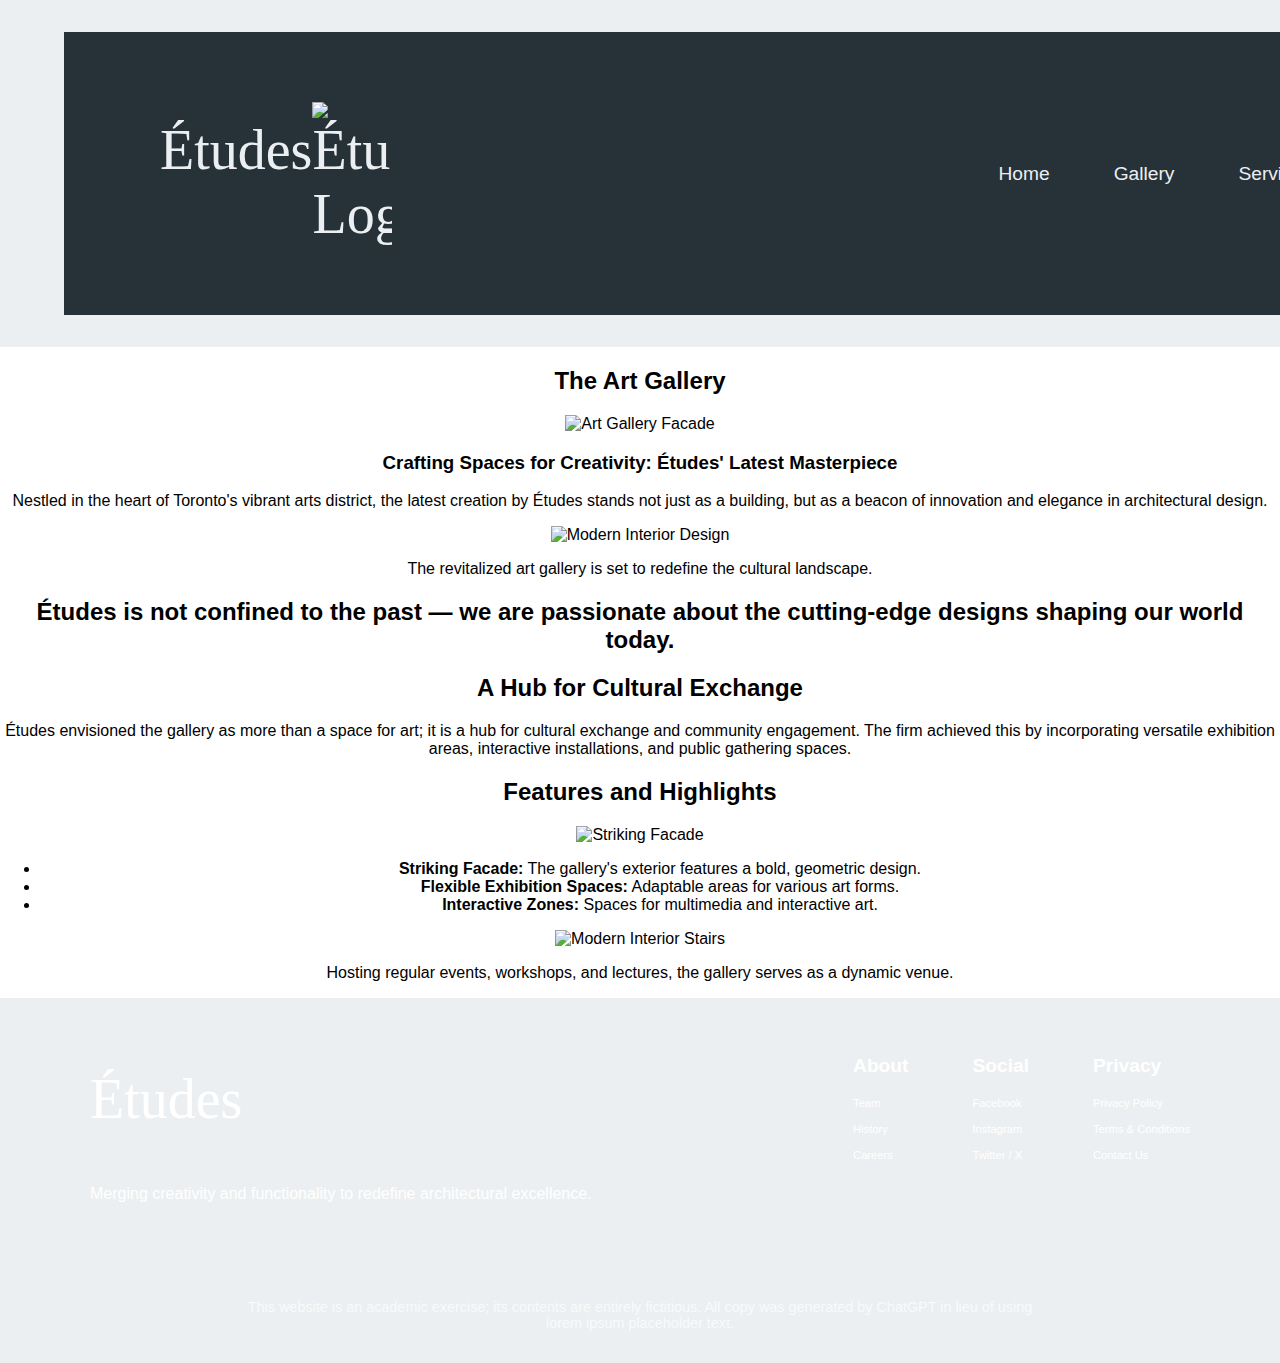
==== dmit-1530-assignment-1-start/gallery.html @ 7475fe58 "Update done" ====
<!DOCTYPE html>
<html lang="en">
<head>
    <meta charset="UTF-8">
    <meta name="viewport" content="width=device-width, initial-scale=1.0">
    <title>The Art Gallery</title>

    <link rel="stylesheet" href="css/reset.css">
    <link rel="stylesheet" href="css/styles.css">
</head>

<body>
    <header>
        <div class="navbar">
            <h1 class="logo">Études <img src="logo.webp" alt="Études Logo"></h1>
            <nav>
                <ul>
                    <li><a href="index.html">Home</a></li>
                    <li><a href="gallery.html">Gallery</a></li>
                    <li><a href="#">Services</a></li>
                </ul>
            </nav>
        </div>
    </header>

  
    <section class="gallery-intro">
        <h2>The Art Gallery</h2>

        <div class="gallery-grid">
            <div class="gallery-item">
                <img src="vii.webp" alt="Art Gallery Facade">
                <div class="gallery-text">
                    <h3>Crafting Spaces for Creativity: Études' Latest Masterpiece</h3>
                    <p>
                        Nestled in the heart of Toronto's vibrant arts district, the latest creation by Études stands not just as a building, 
                        but as a beacon of innovation and elegance in architectural design.
                    </p>
                </div>
            </div>

            <div class="gallery-item">
                <img src="iv.webp" alt="Modern Interior Design">
                <p>The revitalized art gallery is set to redefine the cultural landscape.</p>
            </div>
        </div>
    </section>

  
    <section class="gallery-statement">
        <h2>Études is not confined to the past — we are passionate about the cutting-edge designs shaping our world today.</h2>
    </section>

   
    <section class="cultural-exchange">
        <h2>A Hub for Cultural Exchange</h2>
        <p>
            Études envisioned the gallery as more than a space for art; it is a hub for cultural exchange and community engagement.
            The firm achieved this by incorporating versatile exhibition areas, interactive installations, and public gathering spaces.
        </p>
    </section>

    
    <section class="features-highlights">
        <h2>Features and Highlights</h2>
        <div class="features-grid">
            <div class="feature-item">
                <img src="v.webp" alt="Striking Facade">
                <ul>
                    <li><strong>Striking Facade:</strong> The gallery's exterior features a bold, geometric design.</li>
                    <li><strong>Flexible Exhibition Spaces:</strong> Adaptable areas for various art forms.</li>
                    <li><strong>Interactive Zones:</strong> Spaces for multimedia and interactive art.</li>
                </ul>
            </div>

            <div class="feature-item">
                <img src="i.webp" alt="Modern Interior Stairs">
                <p>Hosting regular events, workshops, and lectures, the gallery serves as a dynamic venue.</p>
            </div>
        </div>
    </section>

    
    <footer>
        <div class="footer-flex">
            <div class="footer-brand">
                <h1>Études</h1>
                <p>Merging creativity and functionality to redefine architectural excellence.</p>
            </div>
            <div class="footer-links">
                <div class="footer-column">
                    <h4>About</h4>
                    <ul>
                        <li><a href="#">Team</a></li>
                        <li><a href="#">History</a></li>
                        <li><a href="#">Careers</a></li>
                    </ul>
                </div>
                <div class="footer-column">
                    <h4>Social</h4>
                    <ul>
                        <li><a href="#">Facebook</a></li>
                        <li><a href="#">Instagram</a></li>
                        <li><a href="#">Twitter / X</a></li>
                    </ul>
                </div>
                <div class="footer-column">
                    <h4>Privacy</h4>
                    <ul>
                        <li><a href="#">Privacy Policy</a></li>
                        <li><a href="#">Terms & Conditions</a></li>
                        <li><a href="#">Contact Us</a></li>
                    </ul>
                </div>
            </div>
        </div>
        <p class="footer-disclaimer">
            This website is an academic exercise; its contents are entirely fictitious. All copy was generated by ChatGPT in lieu of using lorem ipsum placeholder text.
        </p>
    </footer>

    
</body>
</html>
---- dmit-1530-assignment-1-start/css/styles.css ----
:root {
    --blue-grey-50: #ECEFF1;
    --blue-grey-100: #CFD8DC;
    --blue-grey-200: #B0BEC5;
    --blue-grey-900: #263238;
}

body {
    color: #000;
    text-align: center;
    font-family: Arial, Helvetica, sans-serif;
    margin: 0;
    padding: 0;
}

header,
footer {
    background-color: var(--blue-grey-50);
    color: #fff;
    padding: 2rem 4rem;
}

.navbar {
    display: flex;
    justify-content: space-between;
    align-items: center;
    padding: 2rem 6rem;
    background-color: var(--blue-grey-900);
    width: 100%;
    margin: 0 auto;
}

.logo {
    display: flex;
    align-items: baseline;
    font-family: "Libre Baskerville", serif;
    font-size: 3.5rem;
    font-weight: 50;
    color: var(--blue-grey-50);
    flex-grow: 1;
}

.logo img {
    width: 5rem;
    height: auto;
}

.navbar ul {
    list-style: none;
    display: flex;
    gap: 4rem;
}

.navbar ul li {
    display: inline;
}

.navbar ul li a {
    color: var(--blue-grey-50);
    text-decoration: none;
    font-size: 1.2rem;
}

.intro-statement {
    padding: 4rem 2rem;
}

.intro-statement h2 {
    font-family: Georgia, serif;
    font-weight: normal;
    font-size: 1.8rem;
}

.intro-statement p {
    max-width: 800px;
    margin: 0 auto;
    font-size: 0.8rem;
}

.button {
    background-color: var(--blue-grey-900);
    color: white;
    border: none;
    padding: 1rem 2rem;
    font-size: 1rem;
    margin-top: 1rem;
    cursor: pointer;
    border-radius: 5px;
}

.tallbuilding-image img {
    width: 90%;
    height: 60vh;
    object-fit: cover;
    margin: 2rem 0;
}

.passion-section {
    padding: 1.5rem 2rem;
    text-align: center;
    max-width: 900px;
    margin: 0 auto;
}

.section-divider1 {
    font-size: 2rem;
    font-weight: bold;
    text-align: center;
    /* margin: 1rem 0; */

}

.passion-section h2 {
    font-family: Georgia, serif;
    font-weight: normal;
    font-size: 1.8rem;

}

.passion-section p {
    font-size: 0.8rem;
    max-width: 100%;
    line-height: 1.5;
}


.section-divider {
    font-size: 2rem;
    font-weight: bold;
    text-align: left;
}

.services-grid {
    display: grid;
    grid-template-columns: repeat(3, 1fr);
    padding: 2rem 0;
    margin: 3rem auto 0 auto;
}

.service-item {
    text-align: left;
    padding: 1rem;
}

.testimonial {
    background-color: var(--blue-grey-200);
    color: var(--blue-grey-50);
    text-align: center;
    padding: 4rem 2rem;
}

.testimonial blockquote {
    font-size: 1.8rem;
    font-style: normal;
    font-weight: 400;
    max-width: 700px;
    margin: 0 auto;
    padding-bottom: 1.5rem;
    font-family: Georgia;

}

.ceo-detail {
    margin-top: 1rem;
}

.ceo-name {
    font-size: 0.9rem;
    opacity: 0.8;

}

.ceo-title {
    font-size: 0.9rem;
    opacity: 0.8;
}

.architecture-section {
    padding: 4rem 2rem;
    background-color: var(--blue-grey-100);
    text-align: center;
    padding: 4rem 2rem;
    margin: 0 auto;
    border-radius: 10px;

}

.architecture-section h2 {
    font-family: Georgia, serif;
    font-weight: normal;
    font-size: 1.6rem;
    text-align: center
}

.architecture-section p {
    font-size: 0.8rem;
    max-width: 1100px;
    margin: 0 auto 2rem auto;
    line-height: 1.6;
}



.architecture-grid {
    display: grid;
    grid-template-columns: repeat(2, 1fr);
    gap: 1rem;
    max-width: 1000px;
    margin: 3rem auto 0 auto;
    text-align: left;
    flex-shrink: 0;
}

.architecture-item {

    text-align: left;
}

.architecture-images {
    display: flex;
    gap: 2rem;
    margin-top: 0.5rem;
}

.architecture-images img {

    border-radius: 4px;
}

.newsletter {
    background-color: var(--blue-grey-900);
    text-align: center;
    padding: 4rem 2rem;
    display: flex;
    justify-content: center;
    align-items: center;
}


.newsletter-container {
    background-color: white;
    padding: 3rem;
    border-radius: 10px;
    max-width: 600px;
    width: 100%;
    box-shadow: 0 4px 10px rgba(0, 0, 0, 0.1);
    display: flex;
    flex-direction: column;
    align-items: center;
}



.newsletter h2 {
    font-family: Georgia, serif;
    font-weight: normal;
    font-size: 1.8rem;

}

.newsletter p {
    font-size: 0.9rem;
    max-width: 100%;
    line-height: 1.5;
    margin: 0 auto;
}


.newsletter .button {
    background-color: black;
    color: var(--blue-grey-50);
    border: none;
    cursor: pointer;
    font-size: 1rem;
    border-radius: 5px;
    margin-top: 1.5rem;
    padding: 1rem;
}

.footer {
    background-color: var(--blue-grey-900);
    color: white;
    padding: 4rem 12rem;

}

.footer p {
    font-size: 0.7rem;
}



.footer-flex {
    display: flex;
    justify-content: space-between;
    align-items: flex-start;
    max-width: 1100px;
    margin: 0 auto;


}


.footer-brand {
    display: flex;
    flex-direction: column;
    align-items: flex-start;
}


.logo-container {
    display: flex;
    align-items: center;
    gap: 1rem;
}


.footer-brand h1 {
    font-size: 3.5rem;
    font-family: "Libre Baskerville", serif;
    font-weight: normal;
    color: white;
    align-items: baseline;
    font-weight: 50;
}


.footer-brand img {
    width: 5rem;
    height: auto;
}


.footer-tagline {
    margin-top: 0rem;
    font-size: 0.8rem;
    max-width: 70%;
    text-align: left;
    color: var(--blue-grey-200)
}


.footer-links {
    display: flex;
    gap: 4rem;
    text-align: left;
}


.footer-column h4 {
    font-size: 1.2rem;
    margin-bottom: 1rem;
}


.footer-column ul {
    list-style: none;
    padding: 0;
}

.footer-column ul li {
    margin-bottom: 0.5rem;
}

.footer-column ul li a {
    color: white;
    text-decoration: none;
    font-size: 0.7rem;
}

.footer-column ul li a:hover {
    text-decoration: underline;
}


.footer-disclaimer {
    text-align: center;
    font-size: 0.9rem;
    max-width: 800px;
    margin: 2rem auto 0 auto;
    opacity: 0.7;
    margin-top: 5rem;
}



/* @media styles */

@media (max-width: 1024px) {  

   
    h1 { font-size: 2.8rem; }
    h2 { font-size: 2rem; }
    h3 { font-size: 1.4rem; }

    p, li {
        font-size: 1rem;
        line-height: 1.6;
    }

  
    .navbar {
        display: flex;
        flex-direction: row;
        justify-content: space-between;
        align-items: center;
        padding: 1.5rem 2rem;
    }

    .logo {
        font-size: 2.8rem; 
        display: flex;
        align-items: center;
        
    }

    .logo img {
        width: 4rem;
        height: auto;
        
    }

    .navbar ul {
        display: flex;
        gap: 2rem;
        list-style: none;
    }

    .navbar ul li a {
        font-size: 1.2rem;
        color: var(--blue-grey-50);
        text-decoration: none;
    }

  
    .services-grid {
        display: grid;
        grid-template-columns: repeat(2, 1fr);
        gap: 2rem;
        max-width: 900px;
        margin: 0 auto;
    }

  
    .architecture-grid {
        display: grid;
        grid-template-columns: repeat(2, 1fr);
        gap: 2rem;
        align-items: start;
    }

 
    .architecture-grid img {
        width: 100%;
        height: auto;
        margin-top: 1rem;
        border-radius: 5px; 
    }

  
    .section-divider {
        text-align: left;
        margin-bottom: 0.5rem;
    }


    .newsletter-container {
        max-width: 70%;
        text-align: center;
        padding: 3rem;
    }

  
    .footer-flex {
        display: flex;
        justify-content: space-between;
        align-items: flex-start;
        gap: 3rem; 
    }

    .footer-links {
        display: flex;
        gap: 2.5rem; 
    }
}



@media (max-width: 768px) {

    .navbar {
        flex-direction: column;
        align-items: center;
        text-align: center;
        padding: 1rem 0;
    }

    .logo {
        font-size: 2rem;
    }

    .logo img {
        width: 4rem;
    }

    .navbar ul {
        /* flex-direction: row; */
        gap: 1rem;
    }


    h1 {
        font-size: 2.2rem;
        text-align: center;
    }

    h2 {
        font-size: 1.8rem;
        text-align: center;
    }

    h3 {
        font-size: 1.2rem;
        text-align: center;
    }

    p {
        font-size: 1rem;
        line-height: 1.6;
        text-align: center;
    }


    section {
        padding: 2rem 1rem;

    }


    .services-grid {
        grid-template-columns: 1fr;
        gap: 1rem;
    }


    .testimonial {
        padding: 3rem 1.5rem;
        text-align: center;
    }


    .architecture-grid {
        display: flex;
        flex-direction: column;
        gap: 2rem;
    }




    .section-divider {
        text-align: center;
        font-size: 1.5rem;
        margin-bottom: 0.5rem;
    }


    .architecture-images {
        display: flex;
        justify-content: space-between;
        gap: 1rem;
        flex-wrap: wrap;
    }

    .architecture-images img {
        width: 100%;
        max-width: 300px;
        height: auto;
        display: block;
        margin: 0 auto;
    }


    .architecture-item ul li {
        font-size: 1rem;
        line-height: 1.6;
    }


    .architecture-item {
        width: 100%;
    }

    .architecture-item img {
        width: 100%;
        height: auto;
        margin-top: 1rem;
    }


    .newsletter-container {
        width: 90%;
        text-align: center;
        padding: 2rem;
    }


    .footer {
        flex-direction: column;
        text-align: left;
        padding: 3rem 1rem;
    }

    .footer-flex {
        flex-direction: column;
        align-items: center;
        text-align: center;
        gap: 1.5rem;
    }

    .footer-links {
        display: flex;
        text-align: center;
        flex-direction: column;
        flex-wrap: wrap;
        justify-content: center;
        gap: 1rem;
    }

    .footer-links ul li {
        font-size: 1rem;
        line-height: 1.6;
    }

    .footer-brand {
        display: flex;
        gap: 0.8rem;
    }

    .footer-brand h1 {
        font-size: 2.5rem;

    }

    .footer-brand img {
        width: 3.5rem;

    }

    .footer-tagline {
        margin-top: 0.5rem;
        font-size: 1rem;
        max-width: 80%;
    }
}
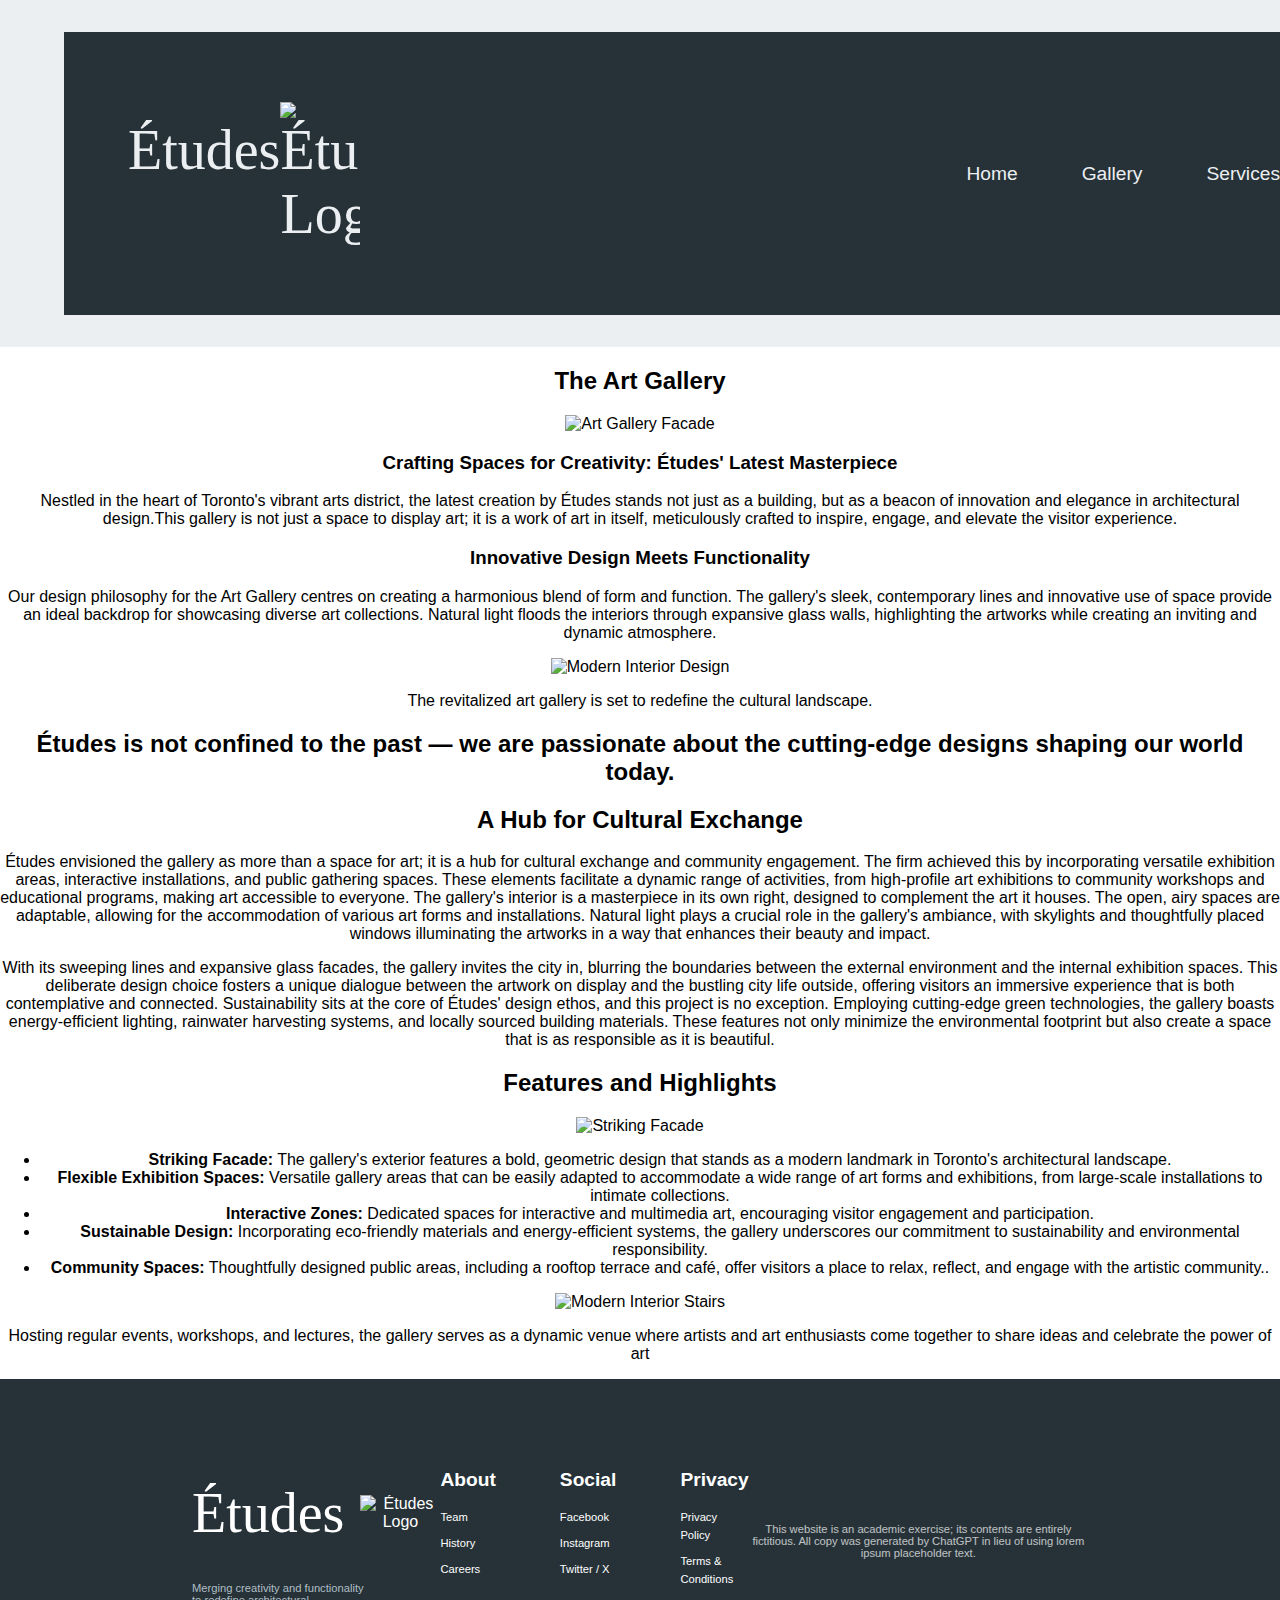
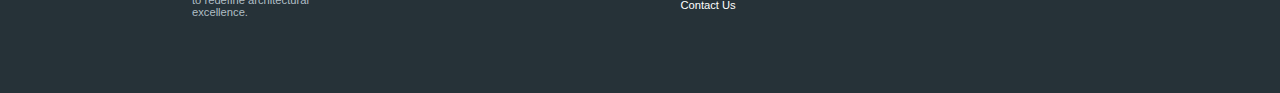
==== commit 3bac1ef5: "update made in gallery.html" ====
--- a/dmit-1530-assignment-1-start/gallery.html
+++ b/dmit-1530-assignment-1-start/gallery.html
@@ -1,5 +1,6 @@
 <!DOCTYPE html>
 <html lang="en">
+
 <head>
     <meta charset="UTF-8">
     <meta name="viewport" content="width=device-width, initial-scale=1.0">
@@ -12,7 +13,9 @@
 <body>
     <header>
         <div class="navbar">
-            <h1 class="logo">Études <img src="logo.webp" alt="Études Logo"></h1>
+
+
+            <h1 class="logo">Études <img src="img/ix.png" alt="Études Logo"></h1>
             <nav>
                 <ul>
                     <li><a href="index.html">Home</a></li>
@@ -23,102 +26,159 @@
         </div>
     </header>
 
-  
+
+
+<main>
     <section class="gallery-intro">
         <h2>The Art Gallery</h2>
 
         <div class="gallery-grid">
             <div class="gallery-item">
-                <img src="vii.webp" alt="Art Gallery Facade">
+                <img src="img/vii.webp" alt="Art Gallery Facade">
                 <div class="gallery-text">
                     <h3>Crafting Spaces for Creativity: Études' Latest Masterpiece</h3>
                     <p>
-                        Nestled in the heart of Toronto's vibrant arts district, the latest creation by Études stands not just as a building, 
-                        but as a beacon of innovation and elegance in architectural design.
+                        Nestled in the heart of Toronto's vibrant arts district, the latest creation by Études stands
+                        not just as a building, but as a beacon of innovation and elegance in architectural design.This
+                        gallery is not just a space to display art; it is a work of art in itself, meticulously crafted
+                        to inspire, engage, and elevate the visitor experience.
                     </p>
                 </div>
             </div>
 
             <div class="gallery-item">
-                <img src="iv.webp" alt="Modern Interior Design">
+                <h3>Innovative Design Meets Functionality</h3>
+
+                <p>
+                    Our design philosophy for the Art Gallery centres on creating a harmonious blend of form and
+                    function. The gallery's sleek, contemporary lines and innovative use of space provide an ideal
+                    backdrop for showcasing diverse art collections. Natural light floods the interiors through expansive 
+                    glass walls, highlighting the artworks while creating an inviting and dynamic atmosphere.
+                </p>
+                <img src="img/iv.webp" alt="Modern Interior Design">
                 <p>The revitalized art gallery is set to redefine the cultural landscape.</p>
             </div>
         </div>
     </section>
 
-  
     <section class="gallery-statement">
-        <h2>Études is not confined to the past — we are passionate about the cutting-edge designs shaping our world today.</h2>
+        <h2>Études is not confined to the past — we are passionate about the cutting-edge designs shaping our world
+            today.</h2>
     </section>
 
-   
+
     <section class="cultural-exchange">
         <h2>A Hub for Cultural Exchange</h2>
         <p>
-            Études envisioned the gallery as more than a space for art; it is a hub for cultural exchange and community engagement.
-            The firm achieved this by incorporating versatile exhibition areas, interactive installations, and public gathering spaces.
+            Études envisioned the gallery as more than a space for art; it is a hub for cultural exchange and community
+            engagement. The firm achieved this by incorporating versatile exhibition areas, interactive installations,
+            and public gathering spaces. These elements facilitate a dynamic range of activities, from high-profile art
+            exhibitions to community workshops and educational programs, making art accessible to everyone.
+
+            The gallery's interior is a masterpiece in its own right, designed to complement the art it houses. The
+            open, airy spaces are adaptable, allowing for the accommodation of various art forms and installations.
+            Natural light plays a crucial role in the gallery's ambiance, with skylights and thoughtfully placed windows
+            illuminating the artworks in a way that enhances their beauty and impact.
         </p>
+
+        <p>
+            With its sweeping lines and expansive glass facades, the gallery invites the city in, blurring the
+            boundaries between the external environment and the internal exhibition spaces. This deliberate design
+            choice fosters a
+            unique dialogue between the artwork on display and the bustling city life outside, offering visitors an
+            immersive experience that is both contemplative and connected.
+
+            Sustainability sits at the core of Études' design ethos, and this project is no exception. Employing
+            cutting-edge green technologies, the gallery boasts energy-efficient lighting, rainwater harvesting systems,
+            and locally sourced building materials. These features not only minimize the environmental footprint but
+            also create a space that is as responsible as it is beautiful.
+        </p>
+
+
     </section>
 
-    
+
     <section class="features-highlights">
         <h2>Features and Highlights</h2>
         <div class="features-grid">
             <div class="feature-item">
-                <img src="v.webp" alt="Striking Facade">
+                <img src="img/v.webp" alt="Striking Facade">
                 <ul>
-                    <li><strong>Striking Facade:</strong> The gallery's exterior features a bold, geometric design.</li>
-                    <li><strong>Flexible Exhibition Spaces:</strong> Adaptable areas for various art forms.</li>
-                    <li><strong>Interactive Zones:</strong> Spaces for multimedia and interactive art.</li>
+                    <li><strong>Striking Facade:</strong> The gallery's exterior features a bold, geometric design that
+                        stands as a modern landmark in Toronto's architectural landscape.</li>
+
+                    <li><strong>Flexible Exhibition Spaces:</strong> Versatile gallery areas that can be easily adapted
+                        to accommodate a wide range of art forms and exhibitions, from large-scale installations to
+                        intimate collections.</li>
+
+                    <li><strong>Interactive Zones:</strong> Dedicated spaces for interactive and multimedia art,
+                        encouraging visitor engagement and participation.</li>
+
+                    <li><strong>Sustainable Design:</strong> Incorporating eco-friendly materials and energy-efficient
+                        systems, the gallery underscores our commitment to sustainability and environmental
+                        responsibility.</li>
+
+                    <li><strong>Community Spaces:</strong> Thoughtfully designed public areas, including a rooftop
+                        terrace and café, offer visitors a place to relax, reflect, and engage with the artistic
+                        community..</li>
                 </ul>
             </div>
 
             <div class="feature-item">
-                <img src="i.webp" alt="Modern Interior Stairs">
-                <p>Hosting regular events, workshops, and lectures, the gallery serves as a dynamic venue.</p>
+                <img src="img/i.webp" alt="Modern Interior Stairs">
+                <p>Hosting regular events, workshops, and lectures, the gallery serves as a dynamic venue where artists
+                    and art enthusiasts come together to share ideas and celebrate the power of art</p>
             </div>
         </div>
     </section>
+</main>
+    
+<footer class="footer">
+    <div class="footer-flex">
+        <div class="footer-brand">
+            <div class="logo-container">
+                <h1>Études</h1>
+                <img src="img/ix.png" alt="Études Logo">
+            </div>
+            <p class="footer-tagline">
+                Merging creativity and functionality to redefine architectural excellence.
+            </p>
+        </div>
 
-    
-    <footer>
-        <div class="footer-flex">
-            <div class="footer-brand">
-                <h1>Études</h1>
-                <p>Merging creativity and functionality to redefine architectural excellence.</p>
+        <div class="footer-links">
+            <div class="footer-column">
+                <h4>About</h4>
+                <ul>
+                    <li><a href="#">Team</a></li>
+                    <li><a href="#">History</a></li>
+                    <li><a href="#">Careers</a></li>
+                </ul>
             </div>
-            <div class="footer-links">
-                <div class="footer-column">
-                    <h4>About</h4>
-                    <ul>
-                        <li><a href="#">Team</a></li>
-                        <li><a href="#">History</a></li>
-                        <li><a href="#">Careers</a></li>
-                    </ul>
-                </div>
-                <div class="footer-column">
-                    <h4>Social</h4>
-                    <ul>
-                        <li><a href="#">Facebook</a></li>
-                        <li><a href="#">Instagram</a></li>
-                        <li><a href="#">Twitter / X</a></li>
-                    </ul>
-                </div>
-                <div class="footer-column">
-                    <h4>Privacy</h4>
-                    <ul>
-                        <li><a href="#">Privacy Policy</a></li>
-                        <li><a href="#">Terms & Conditions</a></li>
-                        <li><a href="#">Contact Us</a></li>
-                    </ul>
-                </div>
+            <div class="footer-column">
+                <h4>Social</h4>
+                <ul>
+                    <li><a href="#">Facebook</a></li>
+                    <li><a href="#">Instagram</a></li>
+                    <li><a href="#">Twitter / X</a></li>
+                </ul>
+            </div>
+            <div class="footer-column">
+                <h4>Privacy</h4>
+                <ul>
+                    <li><a href="#">Privacy Policy</a></li>
+                    <li><a href="#">Terms & Conditions</a></li>
+                    <li><a href="#">Contact Us</a></li>
+                </ul>
             </div>
         </div>
+       
         <p class="footer-disclaimer">
-            This website is an academic exercise; its contents are entirely fictitious. All copy was generated by ChatGPT in lieu of using lorem ipsum placeholder text.
+            This website is an academic exercise; its contents are entirely fictitious. All copy was generated by
+            ChatGPT in lieu of using lorem ipsum placeholder text.
         </p>
     </footer>
 
-    
+
 </body>
+
 </html>--- a/dmit-1530-assignment-1-start/css/styles.css
+++ b/dmit-1530-assignment-1-start/css/styles.css
@@ -24,7 +24,8 @@
     display: flex;
     justify-content: space-between;
     align-items: center;
-    padding: 2rem 6rem;
+    /* padding: 2rem 6rem; */
+    padding: 2rem 4rem;
     background-color: var(--blue-grey-900);
     width: 100%;
     margin: 0 auto;
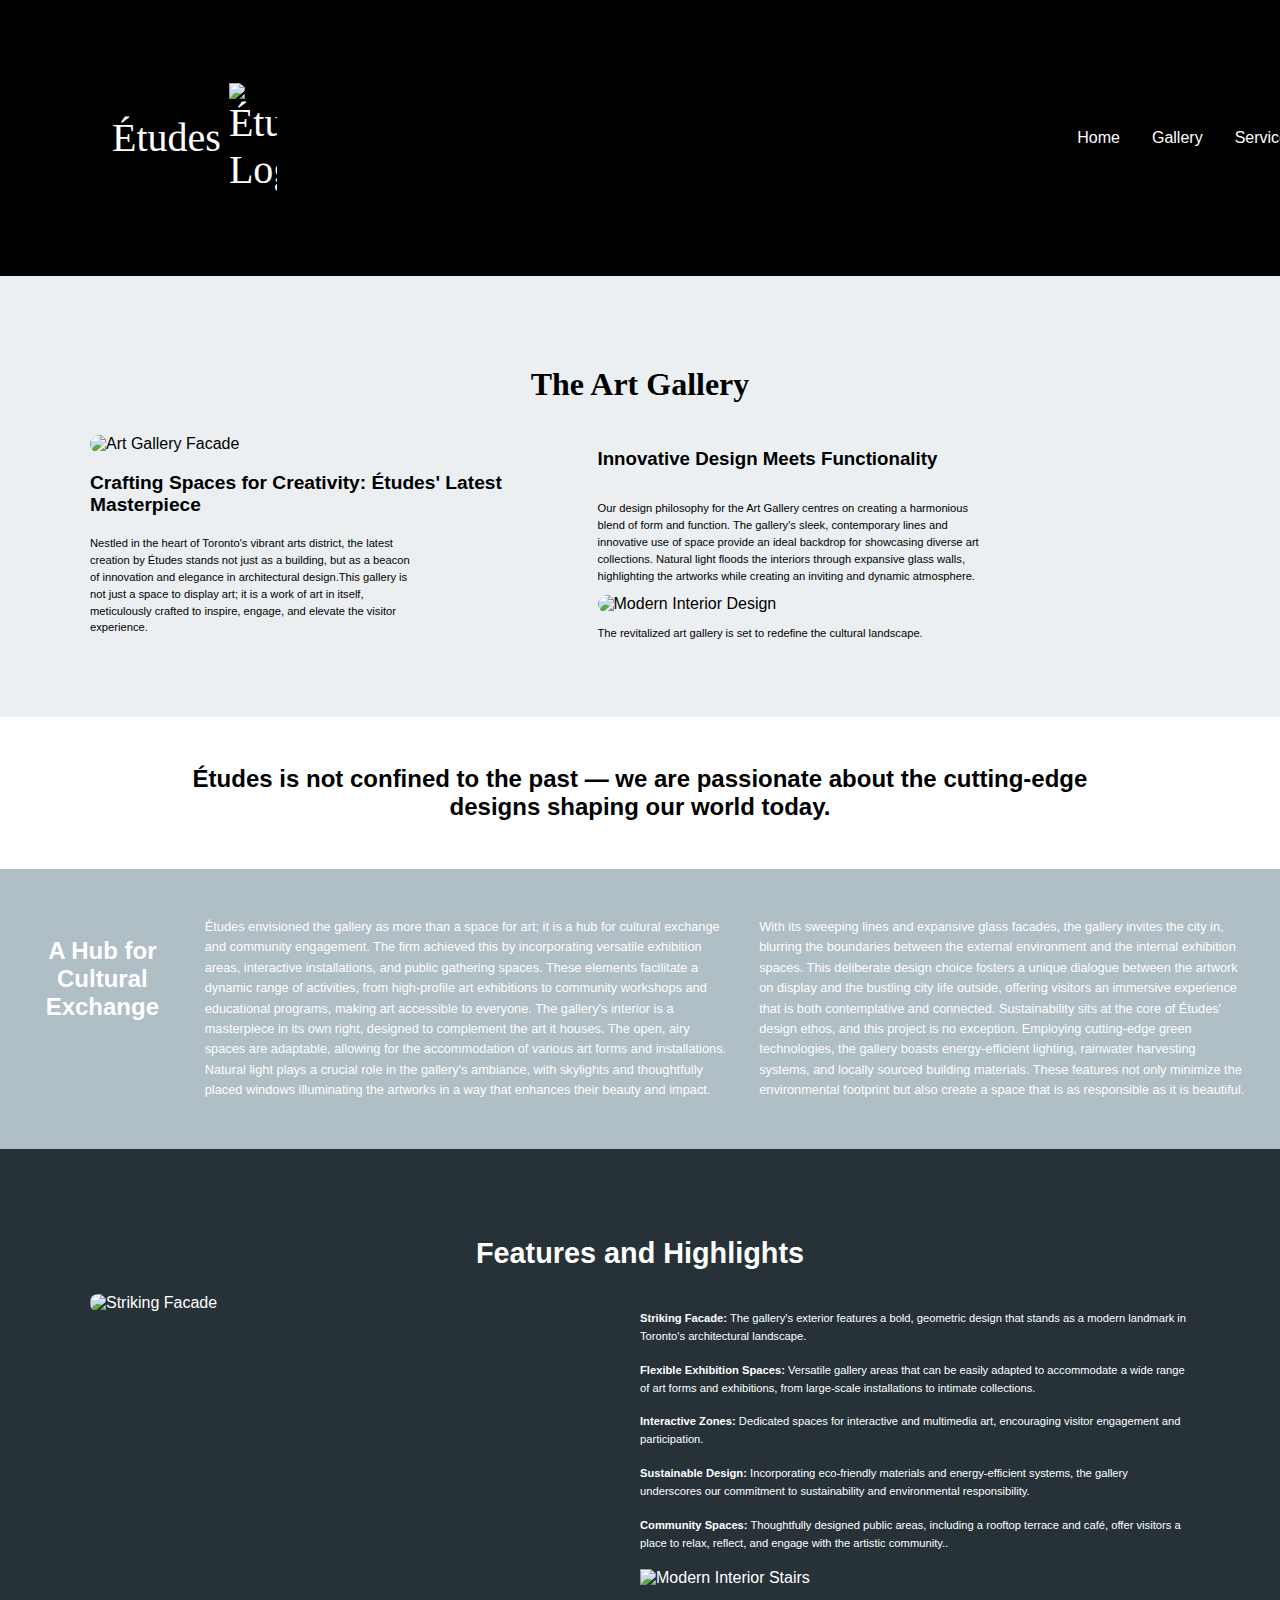
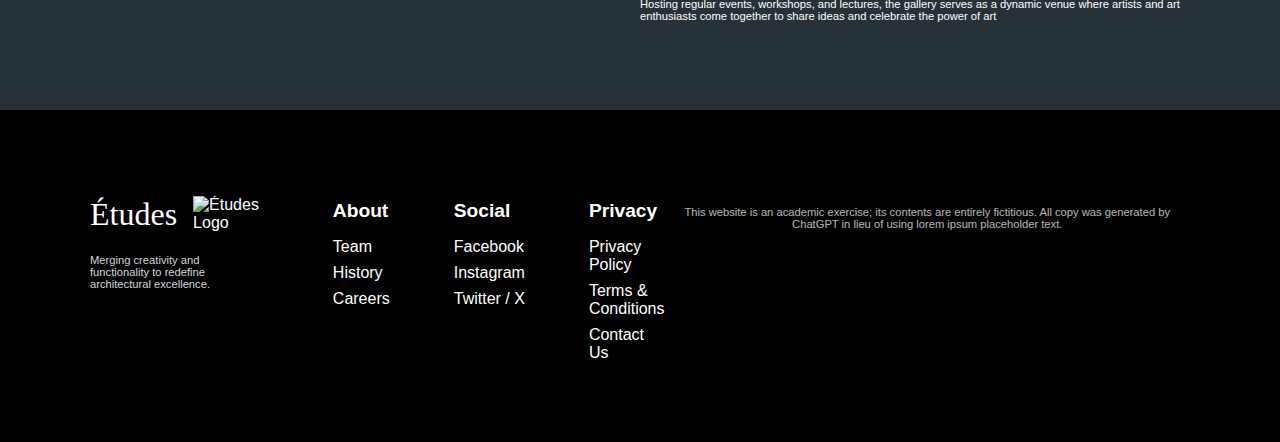
==== commit 83f2e2cd: "Update in Styles.css" ====
--- a/dmit-1530-assignment-1-start/gallery.html
+++ b/dmit-1530-assignment-1-start/gallery.html
@@ -103,6 +103,10 @@
         <div class="features-grid">
             <div class="feature-item">
                 <img src="img/v.webp" alt="Striking Facade">
+           
+            </div>
+
+            <div class="feature-item1">
                 <ul>
                     <li><strong>Striking Facade:</strong> The gallery's exterior features a bold, geometric design that
                         stands as a modern landmark in Toronto's architectural landscape.</li>
@@ -122,9 +126,6 @@
                         terrace and café, offer visitors a place to relax, reflect, and engage with the artistic
                         community..</li>
                 </ul>
-            </div>
-
-            <div class="feature-item">
                 <img src="img/i.webp" alt="Modern Interior Stairs">
                 <p>Hosting regular events, workshops, and lectures, the gallery serves as a dynamic venue where artists
                     and art enthusiasts come together to share ideas and celebrate the power of art</p>
--- a/dmit-1530-assignment-1-start/css/styles.css
+++ b/dmit-1530-assignment-1-start/css/styles.css
@@ -24,9 +24,7 @@
     display: flex;
     justify-content: space-between;
     align-items: center;
-    /* padding: 2rem 6rem; */
     padding: 2rem 4rem;
-    background-color: var(--blue-grey-900);
     width: 100%;
     margin: 0 auto;
 }
@@ -40,6 +38,8 @@
     color: var(--blue-grey-50);
     flex-grow: 1;
 }
+
+
 
 .logo img {
     width: 5rem;
@@ -386,7 +386,7 @@
 
 
 /* @media styles */
-
+/* --- Medium Screens (Tablets) --- */
 @media (max-width: 1024px) {  
 
    
@@ -486,7 +486,7 @@
 }
 
 
-
+/* --- Small Screens (Mobile) --- */
 @media (max-width: 768px) {
 
     .navbar {
@@ -653,4 +653,326 @@
         font-size: 1rem;
         max-width: 80%;
     }
+}
+
+
+/* gallery.html styling */
+
+:root {
+    --blue-grey-50: #ECEFF1;
+    --blue-grey-100: #CFD8DC;
+    --blue-grey-200: #B0BEC5;
+    --blue-grey-900: #263238;
+}
+
+body {
+    color: #000;
+    font-family: Arial, Helvetica, sans-serif;
+    margin: 0;
+    padding: 0;
+    text-align: center;
+}
+
+/* Header*/
+header {
+    background-color: black;
+    padding: 1.5rem 3rem;
+}
+
+.navbar {
+    display: flex;
+    justify-content: space-between;
+    align-items: center;
+}
+
+.logo {
+    display: flex;
+    align-items: center;
+    font-size: 2.5rem;
+    font-family: "Libre Baskerville", serif;
+    color: white;
+}
+
+.logo img {
+    width: 3rem;
+    margin-left: 0.5rem;
+}
+
+.navbar ul {
+    list-style: none;
+    display: flex;
+    gap: 2rem;
+}
+
+.navbar ul li a {
+    color: white;
+    text-decoration: none;
+    font-size: 1rem;
+}
+
+/* gallery intro */
+.gallery-intro {
+    padding: 4rem 2rem;
+    background-color: var(--blue-grey-50);
+}
+
+.gallery-intro h2 {
+    font-family: Georgia, serif;
+    font-size: 2rem;
+}
+
+/* gallery grid */
+.gallery-grid {
+    display: flex;
+    max-width: 1100px;
+    margin: 0 auto;
+    text-align: left;
+    
+}
+
+.gallery-grid p {
+    font-size: 0.7rem;
+    max-width: 65%;
+    line-height: 1.5;
+    margin: 0.5rem 1;
+    text-align: left;
+}
+
+
+.gallery-item {
+    display: flex;
+    flex-direction: column;
+    justify-content: center;
+    
+}
+
+.gallery-item img {
+    width: 100%;
+    max-width: 400px;
+    height: auto;
+    border-radius: 10px;
+    
+}
+
+
+.gallery-text h3 {
+    font-size: 1.2rem;
+    font-weight: bold;
+  
+}
+
+
+
+/* Statememt section */
+.gallery-statement {
+    
+    padding: 3rem;
+}
+
+.gallery-statement h2 {
+    font-size: 1.5rem;
+    max-width: 900px;
+    margin: 0 auto;
+}
+
+/* Cultural Exchange Section*/
+.cultural-exchange {
+    background-color: var(--blue-grey-200);
+    padding: 3rem 2rem;
+    color: white;
+    max-width: 1300px;
+    display: flex;
+    justify-content: space-between;
+    align-items: flex-start;
+    gap: 2rem;
+    margin: 0 auto;
+    text-align: center;
+
+    
+}
+
+.cultural-exchange h2 {
+    width: 100%;
+    text-align: center;
+    font-size: 0.8 rem;
+    margin-bottom: 1.5rem;
+}
+
+
+.cultural-exchange p {
+   
+    max-width: 1100px;
+    margin: 0 auto;
+    font-size: 0.8rem;
+    line-height: 1.6;
+    text-align: left;
+    
+}
+
+/* Features */
+.features-highlights {
+    background-color: var(--blue-grey-900);
+    color: white;
+    padding: 4rem 2rem;
+}
+
+.features-highlights h2 {
+    font-size: 1.8rem;
+    margin-bottom: 1.5rem;
+}
+
+.features-highlights p {
+    font-size:0.7rem;
+    margin-bottom: 1.5rem;
+    
+}
+
+.features-highlights ul li {
+    font-size:0.7rem;
+    margin-bottom: 1rem;
+    
+}
+
+.features-grid {
+    display: grid;
+    grid-template-columns: repeat(2, 1fr);
+    max-width: 1100px;
+    margin: 0 auto;
+    /* gap: 0.1rem; */
+    text-align: left;
+}
+
+.feature-item img {
+    width: 60%;
+    height: 69vh;
+    border-radius: 8px;
+  
+}
+
+.features-grid ul {
+    list-style: none;
+    padding: 0;
+}
+
+.features-grid li {
+    font-size: 1rem;
+    line-height: 1.6;
+    margin-bottom: 1rem;
+}
+
+/* footer*/
+.footer {
+    background-color: black;
+    color: white;
+    padding: 4rem 2rem;
+}
+
+.footer-flex {
+    display: flex;
+    justify-content: space-between;
+    max-width: 1100px;
+    margin: 0 auto;
+}
+
+.footer-brand {
+    text-align: left;
+}
+
+.footer-brand h1 {
+    font-size: 2rem;
+}
+
+.footer-tagline {
+    font-size: 1rem;
+    color: var(--blue-grey-100);
+}
+
+.footer-links {
+    display: flex;
+    gap: 4rem;
+}
+
+.footer-column h4 {
+    font-size: 1.2rem;
+    margin-bottom: 1rem;
+}
+
+.footer-column ul {
+    list-style: none;
+    padding: 0;
+}
+
+.footer-column ul li {
+    margin-bottom: 0.5rem;
+}
+
+.footer-column ul li a {
+    color: white;
+    text-decoration: none;
+    font-size: 1rem;
+}
+
+.footer-column ul li a:hover {
+    text-decoration: underline;
+}
+
+/* footer disclaimer */
+.footer-disclaimer {
+    text-align: center;
+    font-size: 0.9rem;
+    max-width: 800px;
+    margin: 2rem auto 0 auto;
+    opacity: 0.7;
+}
+
+/* Responsivr Design */
+/* --- Medium Screens (Tablets) --- */
+@media (max-width: 1024px) {
+    .gallery-grid {
+        grid-template-columns: 1fr;
+        gap: 3rem;
+    }
+
+    .features-grid {
+        grid-template-columns: 1fr;
+    }
+
+    .footer-flex {
+        flex-direction: column;
+        text-align: center;
+    }
+
+    .footer-links {
+        flex-direction: column;
+        gap: 2rem;
+        text-align: center;
+    }
+}
+
+/* --- Small Screens (Mobile) --- */
+@media (max-width: 768px) {
+    .navbar {
+        flex-direction: column;
+        text-align: center;
+        gap: 1rem;
+    }
+
+    .gallery-intro {
+        padding: 2rem 1rem;
+    }
+
+    .gallery-grid {
+        grid-template-columns: 1fr;
+        gap: 2rem;
+    }
+
+    .features-grid {
+        grid-template-columns: 1fr;
+    }
+
+    .footer-flex {
+        flex-direction: column;
+        text-align: center;
+        gap: 1rem;
+    }
 }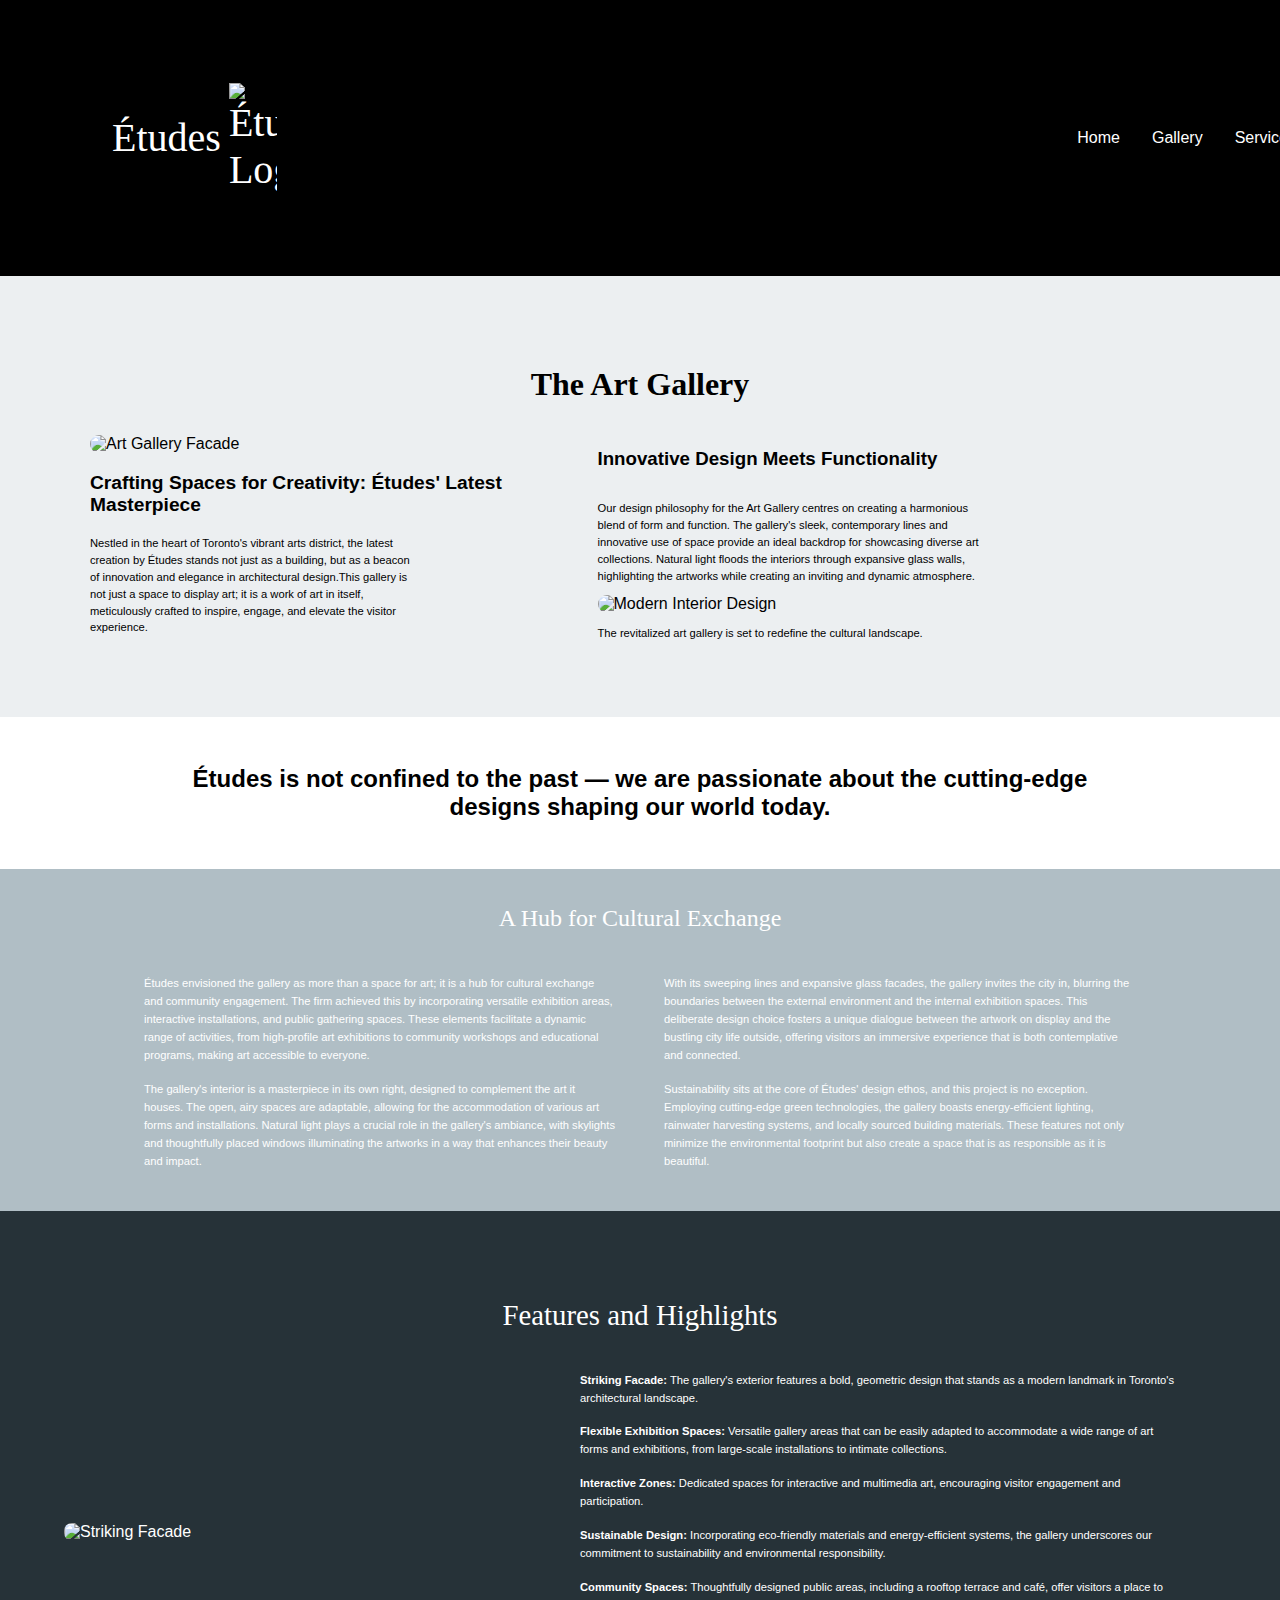
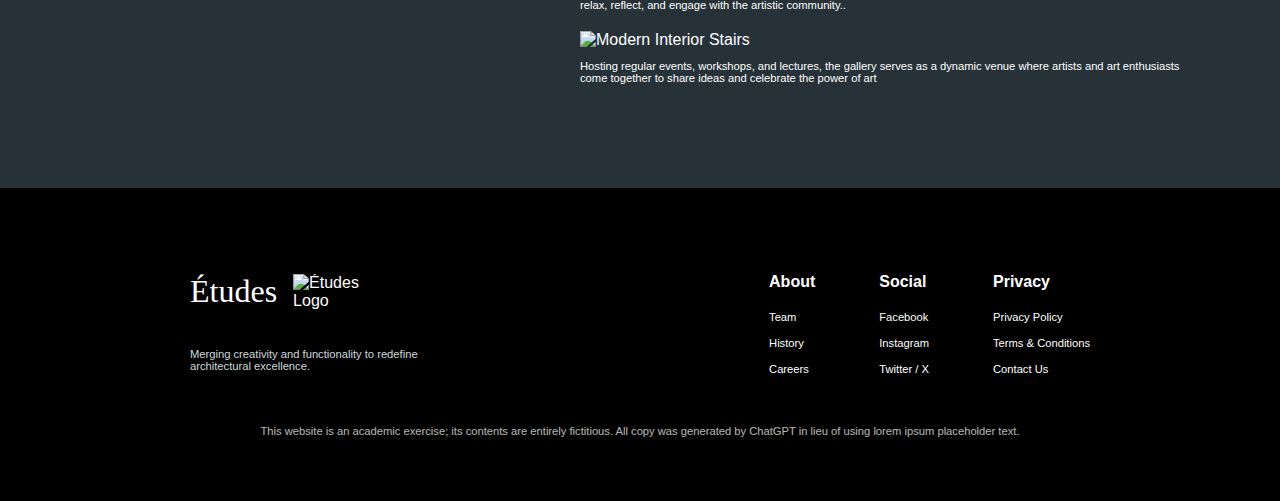
==== commit 9b2b5e13: "update on syles.css" ====
--- a/dmit-1530-assignment-1-start/gallery.html
+++ b/dmit-1530-assignment-1-start/gallery.html
@@ -20,7 +20,7 @@
                 <ul>
                     <li><a href="index.html">Home</a></li>
                     <li><a href="gallery.html">Gallery</a></li>
-                    <li><a href="#">Services</a></li>
+                    <li><a href="services.html">Services</a></li>
                 </ul>
             </nav>
         </div>
@@ -28,155 +28,192 @@
 
 
 
-<main>
-    <section class="gallery-intro">
-        <h2>The Art Gallery</h2>
-
-        <div class="gallery-grid">
-            <div class="gallery-item">
-                <img src="img/vii.webp" alt="Art Gallery Facade">
-                <div class="gallery-text">
-                    <h3>Crafting Spaces for Creativity: Études' Latest Masterpiece</h3>
+    <main>
+        <section class="gallery-intro">
+            <h2>The Art Gallery</h2>
+
+            <div class="gallery-grid">
+                <div class="gallery-item">
+                    <img src="img/vii.webp" alt="Art Gallery Facade">
+                    <div class="gallery-text">
+                        <h3>Crafting Spaces for Creativity: Études' Latest Masterpiece</h3>
+                        <p>
+                            Nestled in the heart of Toronto's vibrant arts district, the latest creation by Études
+                            stands
+                            not just as a building, but as a beacon of innovation and elegance in architectural
+                            design.This
+                            gallery is not just a space to display art; it is a work of art in itself, meticulously
+                            crafted
+                            to inspire, engage, and elevate the visitor experience.
+                        </p>
+                    </div>
+                </div>
+
+                <div class="gallery-item">
+                    <h3>Innovative Design Meets Functionality</h3>
+
                     <p>
-                        Nestled in the heart of Toronto's vibrant arts district, the latest creation by Études stands
-                        not just as a building, but as a beacon of innovation and elegance in architectural design.This
-                        gallery is not just a space to display art; it is a work of art in itself, meticulously crafted
-                        to inspire, engage, and elevate the visitor experience.
+                        Our design philosophy for the Art Gallery centres on creating a harmonious blend of form and
+                        function. The gallery's sleek, contemporary lines and innovative use of space provide an ideal
+                        backdrop for showcasing diverse art collections. Natural light floods the interiors through
+                        expansive
+                        glass walls, highlighting the artworks while creating an inviting and dynamic atmosphere.
                     </p>
-                </div>
-            </div>
-
-            <div class="gallery-item">
-                <h3>Innovative Design Meets Functionality</h3>
-
-                <p>
-                    Our design philosophy for the Art Gallery centres on creating a harmonious blend of form and
-                    function. The gallery's sleek, contemporary lines and innovative use of space provide an ideal
-                    backdrop for showcasing diverse art collections. Natural light floods the interiors through expansive 
-                    glass walls, highlighting the artworks while creating an inviting and dynamic atmosphere.
+                    <img src="img/iv.webp" alt="Modern Interior Design">
+                    <p>The revitalized art gallery is set to redefine the cultural landscape.</p>
+                </div>
+            </div>
+        </section>
+
+        <section class="gallery-statement">
+            <h2>Études is not confined to the past — we are passionate about the cutting-edge designs shaping our world
+                today.</h2>
+        </section>
+
+
+        <section class="hubcultural-exchange">
+            <h2>A Hub for Cultural Exchange</h2>
+            <section class="cultural-exchange">
+
+                <section class="culturalexchange-statement">
+                    <section class="cultural-statement">
+                        <p>
+                            Études envisioned the gallery as more than a space for art; it is a hub for cultural exchange
+                            and
+                            community
+                            engagement. The firm achieved this by incorporating versatile exhibition areas, interactive
+                            installations,
+                            and public gathering spaces. These elements facilitate a dynamic range of activities, from
+                            high-profile art
+                            exhibitions to community workshops and educational programs, making art accessible to everyone.
+                        </p>
+                    </section>
+                    <section class="cultural-statement2">
+                        <p>
+                            The gallery's interior is a masterpiece in its own right, designed to complement the art it
+                            houses.
+                            The
+                            open, airy spaces are adaptable, allowing for the accommodation of various art forms and
+                            installations.
+                            Natural light plays a crucial role in the gallery's ambiance, with skylights and thoughtfully
+                            placed
+                            windows
+                            illuminating the artworks in a way that enhances their beauty and impact.
+                        </p>
+                    </section>
+                </section>
+
+                <section class="culturalexchange-statement">
+                    <section class="cultural-statement">
+                        <p>
+                            With its sweeping lines and expansive glass facades, the gallery invites the city in, blurring the
+                            boundaries between the external environment and the internal exhibition spaces. This deliberate
+                            design
+                            choice fosters a
+                            unique dialogue between the artwork on display and the bustling city life outside, offering visitors
+                            an
+                            immersive experience that is both contemplative and connected.
+                        </p>
+                    </section>
+                    <section class="cultural-statement2">
+                        <p>
+                            Sustainability sits at the core of Études' design ethos, and this project is no exception. Employing
+                            cutting-edge green technologies, the gallery boasts energy-efficient lighting, rainwater harvesting
+                            systems,
+                            and locally sourced building materials. These features not only minimize the environmental footprint
+                            but
+                            also create a space that is as responsible as it is beautiful.
+                        </p>
+                    </section>
+                </section>
+            </section>
+        </section>
+
+
+        <section class="features-highlights">
+            <h2>Features and Highlights</h2>
+            <div class="features-grid">
+                <div class="feature-item">
+                    <img src="img/v.webp" alt="Striking Facade">
+
+                </div>
+
+                <div class="feature-item1">
+                    <ul>
+                        <li><strong>Striking Facade:</strong> The gallery's exterior features a bold, geometric design
+                            that
+                            stands as a modern landmark in Toronto's architectural landscape.</li>
+
+                        <li><strong>Flexible Exhibition Spaces:</strong> Versatile gallery areas that can be easily
+                            adapted
+                            to accommodate a wide range of art forms and exhibitions, from large-scale installations to
+                            intimate collections.</li>
+
+                        <li><strong>Interactive Zones:</strong> Dedicated spaces for interactive and multimedia art,
+                            encouraging visitor engagement and participation.</li>
+
+                        <li><strong>Sustainable Design:</strong> Incorporating eco-friendly materials and
+                            energy-efficient
+                            systems, the gallery underscores our commitment to sustainability and environmental
+                            responsibility.</li>
+
+                        <li><strong>Community Spaces:</strong> Thoughtfully designed public areas, including a rooftop
+                            terrace and café, offer visitors a place to relax, reflect, and engage with the artistic
+                            community..</li>
+                    </ul>
+                    <img src="img/i.webp" alt="Modern Interior Stairs">
+                    <p>Hosting regular events, workshops, and lectures, the gallery serves as a dynamic venue where
+                        artists
+                        and art enthusiasts come together to share ideas and celebrate the power of art</p>
+                </div>
+            </div>
+        </section>
+    </main>
+
+    <footer class="footer">
+        <div class="footer-flex">
+            <div class="footer-brand">
+                <div class="logo-container">
+                    <h1>Études</h1>
+                    <img src="img/ix.png" alt="Études Logo">
+                </div>
+                <p class="footer-tagline">
+                    Merging creativity and functionality to redefine architectural excellence.
                 </p>
-                <img src="img/iv.webp" alt="Modern Interior Design">
-                <p>The revitalized art gallery is set to redefine the cultural landscape.</p>
+            </div>
+
+            <div class="footer-links">
+                <div class="footer-column">
+                    <h4>About</h4>
+                    <ul>
+                        <li><a href="#">Team</a></li>
+                        <li><a href="#">History</a></li>
+                        <li><a href="#">Careers</a></li>
+                    </ul>
+                </div>
+                <div class="footer-column">
+                    <h4>Social</h4>
+                    <ul>
+                        <li><a href="#">Facebook</a></li>
+                        <li><a href="#">Instagram</a></li>
+                        <li><a href="#">Twitter / X</a></li>
+                    </ul>
+                </div>
+                <div class="footer-column">
+                    <h4>Privacy</h4>
+                    <ul>
+                        <li><a href="#">Privacy Policy</a></li>
+                        <li><a href="#">Terms & Conditions</a></li>
+                        <li><a href="#">Contact Us</a></li>
+                    </ul>
+                </div>
             </div>
         </div>
-    </section>
-
-    <section class="gallery-statement">
-        <h2>Études is not confined to the past — we are passionate about the cutting-edge designs shaping our world
-            today.</h2>
-    </section>
-
-
-    <section class="cultural-exchange">
-        <h2>A Hub for Cultural Exchange</h2>
-        <p>
-            Études envisioned the gallery as more than a space for art; it is a hub for cultural exchange and community
-            engagement. The firm achieved this by incorporating versatile exhibition areas, interactive installations,
-            and public gathering spaces. These elements facilitate a dynamic range of activities, from high-profile art
-            exhibitions to community workshops and educational programs, making art accessible to everyone.
-
-            The gallery's interior is a masterpiece in its own right, designed to complement the art it houses. The
-            open, airy spaces are adaptable, allowing for the accommodation of various art forms and installations.
-            Natural light plays a crucial role in the gallery's ambiance, with skylights and thoughtfully placed windows
-            illuminating the artworks in a way that enhances their beauty and impact.
-        </p>
-
-        <p>
-            With its sweeping lines and expansive glass facades, the gallery invites the city in, blurring the
-            boundaries between the external environment and the internal exhibition spaces. This deliberate design
-            choice fosters a
-            unique dialogue between the artwork on display and the bustling city life outside, offering visitors an
-            immersive experience that is both contemplative and connected.
-
-            Sustainability sits at the core of Études' design ethos, and this project is no exception. Employing
-            cutting-edge green technologies, the gallery boasts energy-efficient lighting, rainwater harvesting systems,
-            and locally sourced building materials. These features not only minimize the environmental footprint but
-            also create a space that is as responsible as it is beautiful.
-        </p>
-
-
-    </section>
-
-
-    <section class="features-highlights">
-        <h2>Features and Highlights</h2>
-        <div class="features-grid">
-            <div class="feature-item">
-                <img src="img/v.webp" alt="Striking Facade">
-           
-            </div>
-
-            <div class="feature-item1">
-                <ul>
-                    <li><strong>Striking Facade:</strong> The gallery's exterior features a bold, geometric design that
-                        stands as a modern landmark in Toronto's architectural landscape.</li>
-
-                    <li><strong>Flexible Exhibition Spaces:</strong> Versatile gallery areas that can be easily adapted
-                        to accommodate a wide range of art forms and exhibitions, from large-scale installations to
-                        intimate collections.</li>
-
-                    <li><strong>Interactive Zones:</strong> Dedicated spaces for interactive and multimedia art,
-                        encouraging visitor engagement and participation.</li>
-
-                    <li><strong>Sustainable Design:</strong> Incorporating eco-friendly materials and energy-efficient
-                        systems, the gallery underscores our commitment to sustainability and environmental
-                        responsibility.</li>
-
-                    <li><strong>Community Spaces:</strong> Thoughtfully designed public areas, including a rooftop
-                        terrace and café, offer visitors a place to relax, reflect, and engage with the artistic
-                        community..</li>
-                </ul>
-                <img src="img/i.webp" alt="Modern Interior Stairs">
-                <p>Hosting regular events, workshops, and lectures, the gallery serves as a dynamic venue where artists
-                    and art enthusiasts come together to share ideas and celebrate the power of art</p>
-            </div>
-        </div>
-    </section>
-</main>
-    
-<footer class="footer">
-    <div class="footer-flex">
-        <div class="footer-brand">
-            <div class="logo-container">
-                <h1>Études</h1>
-                <img src="img/ix.png" alt="Études Logo">
-            </div>
-            <p class="footer-tagline">
-                Merging creativity and functionality to redefine architectural excellence.
+
+            <p class="footer-disclaimer">
+                This website is an academic exercise; its contents are entirely fictitious. All copy was generated by
+                ChatGPT in lieu of using lorem ipsum placeholder text.
             </p>
-        </div>
-
-        <div class="footer-links">
-            <div class="footer-column">
-                <h4>About</h4>
-                <ul>
-                    <li><a href="#">Team</a></li>
-                    <li><a href="#">History</a></li>
-                    <li><a href="#">Careers</a></li>
-                </ul>
-            </div>
-            <div class="footer-column">
-                <h4>Social</h4>
-                <ul>
-                    <li><a href="#">Facebook</a></li>
-                    <li><a href="#">Instagram</a></li>
-                    <li><a href="#">Twitter / X</a></li>
-                </ul>
-            </div>
-            <div class="footer-column">
-                <h4>Privacy</h4>
-                <ul>
-                    <li><a href="#">Privacy Policy</a></li>
-                    <li><a href="#">Terms & Conditions</a></li>
-                    <li><a href="#">Contact Us</a></li>
-                </ul>
-            </div>
-        </div>
-       
-        <p class="footer-disclaimer">
-            This website is an academic exercise; its contents are entirely fictitious. All copy was generated by
-            ChatGPT in lieu of using lorem ipsum placeholder text.
-        </p>
     </footer>
 
 
--- a/dmit-1530-assignment-1-start/css/styles.css
+++ b/dmit-1530-assignment-1-start/css/styles.css
@@ -776,36 +776,48 @@
 }
 
 /* Cultural Exchange Section*/
-.cultural-exchange {
+.hubcultural-exchange {
     background-color: var(--blue-grey-200);
-    padding: 3rem 2rem;
+    padding: 1rem 1rem;
     color: white;
     max-width: 1300px;
-    display: flex;
     justify-content: space-between;
     align-items: flex-start;
-    gap: 2rem;
-    margin: 0 auto;
-    text-align: center;
-
-    
-}
-
-.cultural-exchange h2 {
-    width: 100%;
+    margin: 0 auto;  
+}
+
+
+.cultural-exchange {
+   
+    padding: 0.5rem 7rem;
+    display: flex;
+    gap: 1rem;   
+}
+
+.cultural-statement {
+    margin: 1rem;
+}
+
+.cultural-statement2 {
+    margin: 1rem;
+}
+
+
+
+.hubcultural-exchange h2 {
     text-align: center;
     font-size: 0.8 rem;
-    margin-bottom: 1.5rem;
-}
-
+    font-weight: 400;
+    font-family: Cambria, Cochin, Georgia, Times, 'Times New Roman', serif
+}
 
 .cultural-exchange p {
-   
+
     max-width: 1100px;
-    margin: 0 auto;
-    font-size: 0.8rem;
+    font-size: 0.7rem;
     line-height: 1.6;
     text-align: left;
+    font-style: normal;
     
 }
 
@@ -819,6 +831,10 @@
 .features-highlights h2 {
     font-size: 1.8rem;
     margin-bottom: 1.5rem;
+    text-align: center;
+    font-size: 0.8 rem;
+    font-weight: 400;
+    font-family: Cambria, Cochin, Georgia, Times, 'Times New Roman', serif
 }
 
 .features-highlights p {
@@ -835,16 +851,17 @@
 
 .features-grid {
     display: grid;
-    grid-template-columns: repeat(2, 1fr);
-    max-width: 1100px;
-    margin: 0 auto;
-    /* gap: 0.1rem; */
-    text-align: left;
+    grid-template-columns: 50% 60%;
+    max-width: 1000px;
+    margin: 1rem 2rem;
+    text-align: left;
+    gap: 1rem;
+    align-items: center;
 }
 
 .feature-item img {
-    width: 60%;
-    height: 69vh;
+    width: 95%;
+    height: 72vh;
     border-radius: 8px;
   
 }
@@ -855,7 +872,6 @@
 }
 
 .features-grid li {
-    font-size: 1rem;
     line-height: 1.6;
     margin-bottom: 1rem;
 }
@@ -870,8 +886,13 @@
 .footer-flex {
     display: flex;
     justify-content: space-between;
-    max-width: 1100px;
-    margin: 0 auto;
+    max-width: 900px;
+   
+}
+
+.footer-flex p {
+margin-top: 1rem;
+   
 }
 
 .footer-brand {
@@ -893,7 +914,7 @@
 }
 
 .footer-column h4 {
-    font-size: 1.2rem;
+    font-size: 1rem;
     margin-bottom: 1rem;
 }
 
@@ -909,7 +930,7 @@
 .footer-column ul li a {
     color: white;
     text-decoration: none;
-    font-size: 1rem;
+    font-size: 0.7rem;
 }
 
 .footer-column ul li a:hover {
